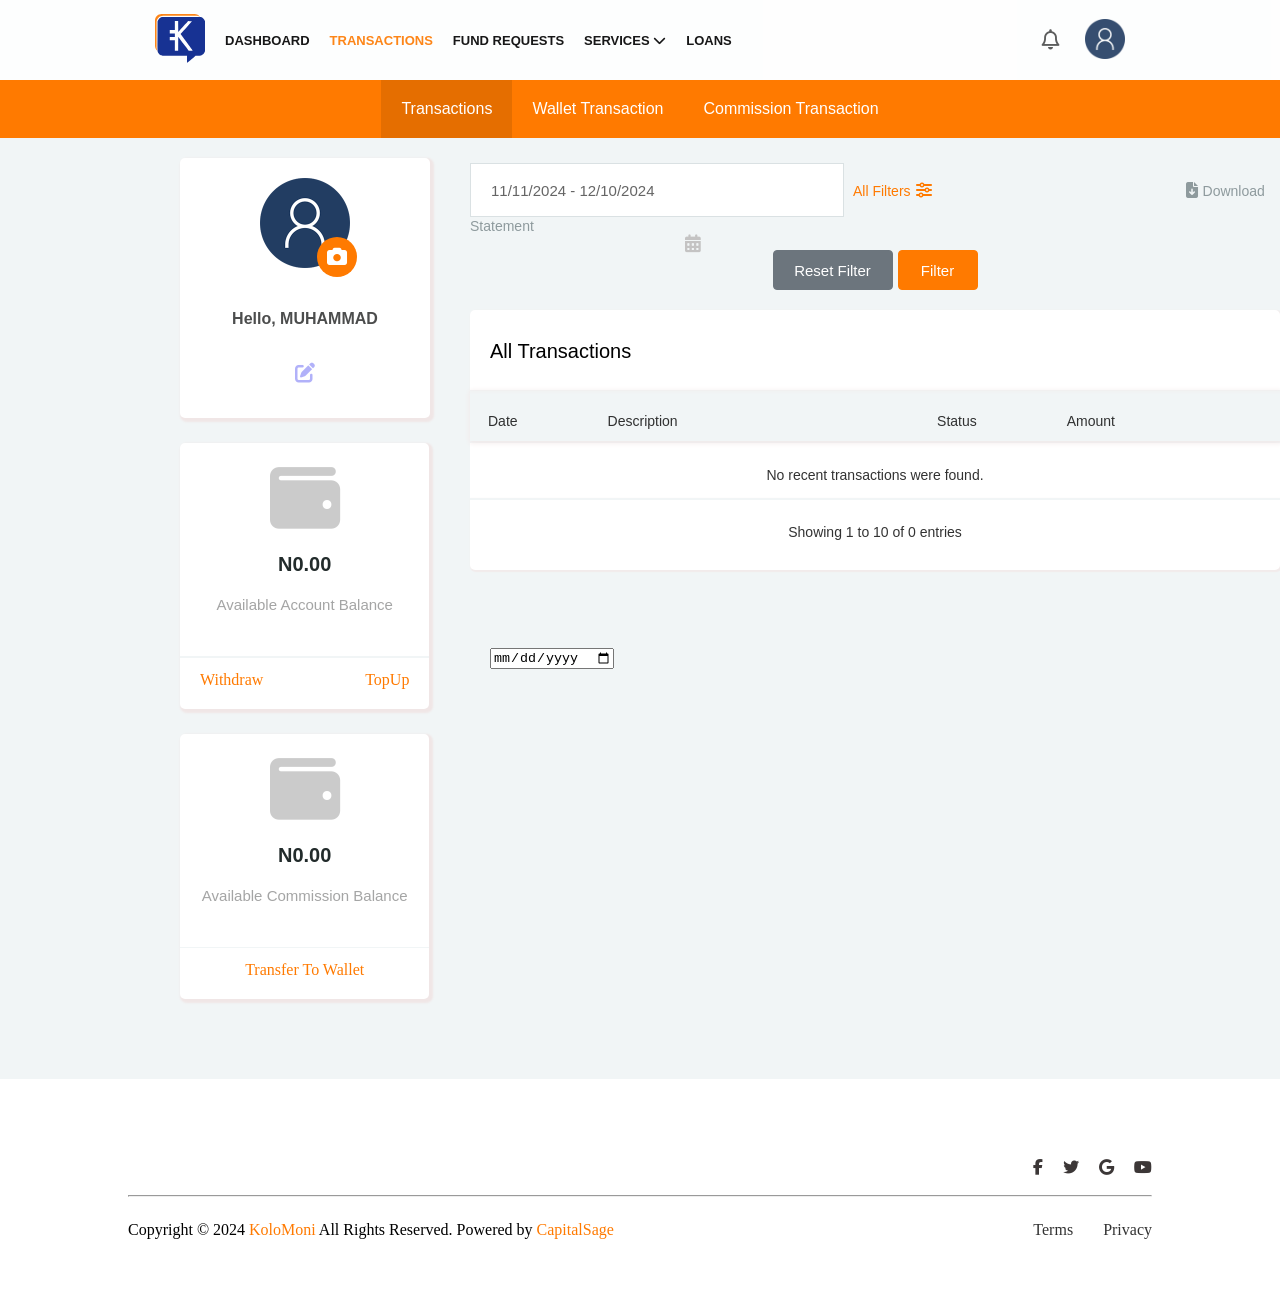
==== transact.html @ 6df87a0e "first commit" ====
<!DOCTYPE html>
<html lang="en">
<head>
    <meta charset="UTF-8">
    <meta name="viewport" content="width=, initial-scale=1.0">
    <title>Document</title>
    <link rel="stylesheet" href="css/transact.css">
    <link rel="stylesheet" href="css/header.css">
    <link rel="stylesheet" href="https://cdnjs.cloudflare.com/ajax/libs/font-awesome/6.6.0/css/all.min.css">
<style>
.hidden-date{
   position: absolute;
   transition: calc(-50%, -50%);
   top: 20px;
   display: none;
}
</style>
  </head>
<body>
    <div id="header">

    </div>
    
    <div class="transactions">
    <div class="tab active" onclick="showTab(event, 'transactions')">Transactions</div>
    <div class="tab" onclick="showTab(event, 'wallet')">Wallet Transaction</div>
    <div class="tab" onclick="showTab(event, 'commission')">Commission Transaction</div>
</div>

<!-- Tab Content -->
<div id="transactions" class="tab-content active">
  <div class="all main">
    <div style="margin-top: 5px;">
        <div class="boxone">
         <div class="img-container"  style="z-index: 1;"><img src="default-avatar.png"><span class="camera"><i class="fa-solid fa-camera"></i></span></div> 
          <p>Hello, MUHAMMAD</p>
          <a href="https://savings.kolomoni.ng/account/profile/index"><i class="fa-solid fa-pen-to-square"></i></a>
      </div>
      <div class="boxtwo">
        <div style="padding: 20px 20px;">
          <i class="fa-solid fa-wallet non-opa"></i>
        <p class="textone">N0.00</p>
        <p class="textwo">Available Account Balance</p>
        </div>
        <hr style="background-color: #f1f5f6;  height: 1.7px; border: none;">
        <div style="padding: 5px 20px 20px 20px;">
        <div class="link">
        <a href="https://savings.kolomoni.ng/account/services/transfers/wallet-to-bank" class="draw">Withdraw</a>
        <a href="https://savings.kolomoni.ng/account#" class="upp">TopUp</a>
      </div>
      </div>
      </div>
      <div class="boxthree">
        <div style="padding: 20px 20px;">
        <i class="fa-solid fa-wallet non-opa"></i>
        <p class="textthree">N0.00</p>
        <p class="textfour">Available Commission Balance</p>
      </div>
        <hr style="background-color: #f1f5f6;  height: 1.5px; border: none;">
        <div style="padding: 5px 20px 20px 20px;">
        <div class="linktwo">
        <a href="https://savings.kolomoni.ng/account/services/transfers/wallet-to-bank">Transfer To Wallet</a>
      </div>
    </div>
      </div>
    </div>
    <div>

    <div class="calender">
     <input type="text" class="focus-blue" placeholder="Select a date" value="11/11/2024 - 12/10/2024" id="date-input" onclick="showdate()">
     <span class="icon-inside" id="calender-icon" onclick="showdate()"><i class="fa-solid fa-calendar-days"></i></span>
     <input type="date" class="hidden-date" id="hidden-date" onchange="sum()" style="display: block; position: absolute; top: 72%; z-index: -1; margin-left: 20px;">
    <span><a href="https://savings.kolomoni.ng/account/transactions#allFilters">All Filters</a><i class="fas fa-sliders"></i></span> 
       <span class="file"><i class="fas fa-file-download"></i><a href="https://savings.kolomoni.ng/account/transactions#">Download Statement</a></span> 
    </div>
  
    <div class="filters">
      <button class="one">Reset Filter</button>
      <button class="two">Filter</button>
    </div>
    <div class="carrier">
    <div class="Recent">
      <p>All Transactions</p>
      </div>
      <div class="description">
      <div class="info">
        <div class="date">
        <p>Date</p>
        <p>Description</p>
      </div>
      <div class="date">
        <P>Status</P>
        <p>Amount</p>
      </div>
      </div>
      </div>
      <div style="display: flex; flex-direction: column;">
      <div class="no-recent">
        <p>No recent transactions were found.</p>
      </div>
      <div class="View">
        <p>Showing 1 to 10 of 0 entries</p>
      </div>
    </div>
      </div>
  </div>
  </div>
</div>

<div id="wallet" class="tab-content">
  <div class="all main">
    <div  style="margin-top: 5px;">
        <div class="boxone">
         <div class="img-container"  style="z-index: 1;"><img src="default-avatar.png"><span class="camera"><i class="fa-solid fa-camera"></i></span></div> 
          <p>Hello, MUHAMMAD</p>
          <a href="https://savings.kolomoni.ng/account/profile/index"><i class="fa-solid fa-pen-to-square"></i></a>
      </div>
      <div class="boxtwo">
        <div style="padding: 20px 20px;">
          <i class="fa-solid fa-wallet non-opa"></i>
        <p class="textone">N0.00</p>
        <p class="textwo">Available Account Balance</p>
        </div>
        <hr style="background-color: #f1f5f6;  height: 1px; border: none;">
        <div style="padding: 5px 20px 20px 20px;">
        <div class="link">
        <a href="https://savings.kolomoni.ng/account/services/transfers/wallet-to-bank" class="draw">Withdraw</a>
        <a href="https://savings.kolomoni.ng/account#" class="upp">TopUp</a>
      </div>
      </div>
      </div>
      <div class="boxthree">
        <div style="padding: 20px 20px;">
        <i class="fa-solid fa-wallet non-opa"></i>
        <p class="textthree">N0.00</p>
        <p class="textfour">Available Commission Balance</p>
      </div>
        <hr style="background-color: #f1f5f6;  height: 1px; border: none;">
        <div style="padding: 5px 20px 20px 20px;">
        <div class="linktwo">
        <a href="https://savings.kolomoni.ng/account/services/transfers/wallet-to-bank">Transfer To Wallet</a>
      </div>
    </div>
      </div>
    </div>
    <div>

      <div class="calender">
        <input type="text" class="focus-blue" placeholder="Select a date" value="11/11/2024 - 12/10/2024" id="date-input" onclick="showdate()">
        <span class="icon-inside" id="calender-icon" onclick="showdate()"><i class="fa-solid fa-calendar-days"></i></span>
        <input type="date" class="hidden-date" id="hidden-date" onchange="sum()" style="display: block; position: absolute; top: 72%; z-index: -1;  margin-left: 20px;">
       <span><a href="https://savings.kolomoni.ng/account/transactions#allFilters">All Filters</a><i class="fas fa-sliders"></i></span> 
          <span class="file"><i class="fas fa-file-download"></i><a href="https://savings.kolomoni.ng/account/transactions#">Download Statement</a></span> 
       </div>
       
    <div class="filters">
      <button class="one">Reset Filter</button>
      <button class="two">Filter</button>
    </div>
    <div class="Recent">
      <p>All Transactions</p>
      </div>
      <div class="description">
      <div class="info">
        <div class="date">
        <p>Date</p>
        <p>Description</p>
      </div>
      <div class="date">
        <P>Type</P>
        <p>Amount</p>
      </div>
      </div>
      </div>
      <div style="display: flex; flex-direction: column;">
      <div class="no-recent">
        <p>No recent transactions were found.</p>
      </div>
      <div class="View">
        <p>Showing 1 to 10 of 0 entries</p>
      </div>
      </div>
  </div>
  </div>
</div>

<div id="commission" class="tab-content">
  <div class="all main">
  
    <div  style="margin-top: 5px;">
        <div class="boxone">
         <div class="img-container"   style="z-index: 1;"><img src="default-avatar.png"><span class="camera"><i class="fa-solid fa-camera"></i></span></div> 
          <p>Hello, MUHAMMAD</p>
          <a href="https://savings.kolomoni.ng/account/profile/index"><i class="fa-solid fa-pen-to-square"></i></a>
      </div>
      <div class="boxtwo">
        <div style="padding: 20px 20px;">
          <i class="fa-solid fa-wallet non-opa"></i>
        <p class="textone">N0.00</p>
        <p class="textwo">Available Account Balance</p>
        </div>
        <hr style="background-color: #f1f5f6;  height: 1px; border: none;">
        <div style="padding: 5px 20px 20px 20px;">
        <div class="link">
        <a href="https://savings.kolomoni.ng/account/services/transfers/wallet-to-bank" class="draw">Withdraw</a>
        <a href="https://savings.kolomoni.ng/account#" class="upp">TopUp</a>
      </div>
      </div>
      </div>
      <div class="boxthree">
        <div style="padding: 20px 20px;">
        <i class="fa-solid fa-wallet non-opa"></i>
        <p class="textthree">N0.00</p>
        <p class="textfour">Available Commission Balance</p>
      </div>
        <hr style="background-color: #f1f5f6;  height: 1px; border: none;">
        <div style="padding: 5px 20px 20px 20px;">
        <div class="linktwo">
        <a href="https://savings.kolomoni.ng/account/services/transfers/wallet-to-bank">Transfer To Wallet</a>
      </div>
    </div>
      </div>
    </div>
    <div>

      <div class="calender">
        <input type="text" class="focus-blue" placeholder="Select a date" value="11/11/2024 - 12/10/2024" id="date-input" onclick="showdate()">
        <span class="icon-inside" id="calender-icon" onclick="showdate()"><i class="fa-solid fa-calendar-days"></i></span>
        <input type="date" class="hidden-date" id="hidden-date" onchange="sum()" style="display: block; position: absolute; top: 72%; z-index: -1;  margin-left: 20px;">
       <span><a href="https://savings.kolomoni.ng/account/transactions#allFilters">All Filters</a><i class="fas fa-sliders"></i></span> 
          <span class="file"><i class="fas fa-file-download"></i><a href="https://savings.kolomoni.ng/account/transactions#">Download Statement</a></span> 
       </div>

    <div class="filters">
      <button class="one">Reset Filter</button>
      <button class="two">Filter</button>
    </div>
    <div class="Recent">
      <p>All Transactions</p>
      </div>
      <div class="description">
      <div class="info">
        <div class="date">
        <p>Date</p>
        <p>Description</p>
      </div>
      <div class="date type">
        <P>Type</P>
        <p>Amount</p>
      </div>
      </div>
      </div>
      <div style="display: flex; flex-direction: column;">
      <div class="no-recent">
        <p>No recent transactions were found.</p>
      </div>
      <div class="View">
        <p>Showing 1 to 10 of 0 entries</p>
      </div>
      </div>
  </div>
  </div>
</div>

<!-- JavaScript to Handle Tabs -->
<script>
    function showTab(event, tabName) {
        // Hide all tab contents
        let contents = document.getElementsByClassName("tab-content");
        for (let i = 0; i < contents.length; i++)
        { contents[i].classList.remove("active");
        }
        // Remove 'active' class from all tabs
        let tabs = document.getElementsByClassName("tab");
        for (let i = 0; i < tabs.length; i++) 
        { tabs[i].classList.remove("active");
        }

        // Show the selected tab content and highlight the tab
        document.getElementById(tabName).classList.add("active");
        event.currentTarget.classList.add("active");
    }
</script>


<script>
  const dateInput = document.querySelectorAll(".focus-blue");
  const calenderIcon = document.getElementById("calender-icon");
  const hiddenDateInput = document.querySelectorAll(".hidden-date");
   
  dateInput.forEach((button,index) =>{
     button.addEventListener('click', function(){
      hiddenDateInput[index].showPicker();
     })
  })
   
hiddenDateInput.forEach((btn,indexs) =>{
    btn.addEventListener('change', function(){
      dateInput[indexs].value = hiddenDateInput[indexs].value;
    })
});



  // function showdate(){
  //   hiddenDateInput.showPicker();
  // }
  // function sum() {
  //   dateInput.value = hiddenDateInput.value;
  // }
  // function sum() {
  //   dateInput.value = hiddenDateInputtwo.value;
  // }
</script>

    <div id="footer" style="background-color: white;">
        
    </div>
</body>
</html>
<script src="dashboard.js">
</script>
---- css/transact.css ----
body {
    background-color: #f1f5f6; 
    margin: 0;
     }
.transactions {
    background-color: #FF7A00;
    display: flex;
    align-items: center;
    justify-content: center;
}
/* .transactions a{
    text-decoration: none;
    color: white;
    padding: 20px 20px;
    font-size: 17px;
    font-family: " 14px Rubik", sans-serif;
}     */

.tab {
   display: inline-block;
   padding: 20px 20px;
   cursor: pointer;
   font-size: 16px;
   font-family: " 14px Rubik", sans-serif;
   color: white;
}

.tab.active {
   background-color: rgb(229, 110, 0);
}

.tab-content {
   display: none;
   /* padding: 20px;
   border: 1px solid #ccc; */
}

.tab-content.active {
   display: block;
}


img {
   width: 90px;
}
 .camera {
   color: white;
   background-color:  #FF7A00;
   position: absolute;
   font-size: 20px;
   transform: translate(-50%, -50%);
   left: 65%;
   top: 75%;
   border-radius: 50%;
   object-fit: contain;
   width: 40px;
   height: 40px;
   display: flex;
   justify-content: center;
   align-items: center;
 }

.fa-pen-to-square {
   opacity: 0.3;
   font-size: 20px;
}
.img-container {
   position: relative;
}
.boxone p {
   color: #4C4D4D;
   font-weight: 600;
   font-family: " 14px Rubik", sans-serif;
}
 .boxone{
   width: 210px;
   height:220px;
   line-height: 40px;
   border-radius: 5px;
   background-color: white;
   box-shadow: 2px 2px 2px 2px rgb(240, 230, 230);
   padding: 20px 20px;
   margin-top: 15px;
   margin-left: 180px;
   justify-content: center;
   text-align: center;
 }
.non-opa {
   font-size: 70px;
   opacity: 0.2;
}
.boxtwo .textone {
   color: #222b2b;
   font-size: 20px;
   font-weight: bolder;
   font-family: " 14px Rubik", sans-serif;
}
.boxtwo .textwo {
   color: #4C4D4D;
   text-decoration: none;
   font-family: " 14px Rubik", sans-serif;
   opacity: 0.5;
   font-size: 15px;
}
/* hr {
   left: -20px;
   margin: -20px;
   padding: -20px;
} */
   
 .boxtwo .link {
   display: flex;
   justify-content: space-between;
}
.link a {
   text-decoration: none;
   color: #FF7A00;
}
.draw:hover {
   text-decoration: underline;
   color: #FF7A00;
}
.upp:hover {
   text-decoration: underline;
   color: #FF7A00; 
}
 .boxtwo{
   width: 58%;
   height: fit-content;
   border-radius: 5px;
   background-color: white;
   box-shadow: 2px 2px 2px 2px rgb(240, 230, 230);
   margin-top: 25px;
   margin-left: 180px;
   justify-content: center;
   text-align: center;
 }

 .boxthree{
   width: 58%;
   height: fit-content;
   border-radius: 5px;
   background-color: white;
   box-shadow: 2px 2px 2px 2px rgb(240, 230, 230);
   margin-top: 25px;
   margin-left: 180px;
   justify-content: center;
   text-align: center;
 }
 
 .boxthree .textthree {
   color: #222b2b;
   font-size: 20px;
   font-weight: bolder;
   font-family: " 14px Rubik", sans-serif;
}
.boxthree .textfour {
   color: #4C4D4D;
   text-decoration: none;
   font-family: " 14px Rubik", sans-serif;
   opacity: 0.5;
   font-size: 15px;
}

.boxthree a{
   color: #FF7A00;
   text-decoration: none;
}
.wall:hover {
   color: #FF7A00;
   text-decoration: underline;
}
.all {
   display: flex;
   gap: 40px;
}



input[type='text']{
   margin-top: 25px;
   width: 350px;
   height: 50px;
   color: #656565;
   font-size: 15px;
   padding-left: 20px;
   outline: none;
   font-weight: 400;
   /* z-index: -1; */
   border: 1px solid #dae1e3;
}

input:focus{
   border: 2px solid  lightblue;
}
.icon-inside {
   position: absolute;
   left: 53.5%;
   top: calc(27.2% - 11px);
   pointer-events: none;
   /* font-size: 18px; */
   font-size: 1.125rem;
   color: #c4c3c3;
   z-index: 3 !important;
}
.calender a{
   font-size: 14px;
   text-decoration: none;
margin-left: 5px;
color: #FF7A00;
font-family: " 14px Rubik", sans-serif;
}
.calender a:hover {
   text-decoration: underline;
}
.fa-sliders {
   color: #FF7A00;
   margin-left: 5px;
}
.file {
   margin-left: 250px;
   color: #8e9a9d;
}
.file a {
   color: #8e9a9d;
}
.file a:hover {
   color: #FF7A00;
}
.file:hover {
   color: #FF7A00;
}
.filters{
   margin-top: 15px;
   display: flex;
   justify-content: center;
   gap: 5px;
}
.filters .one {
   width: 120px;
   height: 40px;
   border-radius: 4px;
   color: white;
   border: 1px solid #6c757d;
   font-size: 15px;
   font-family: " 14px Rubik", sans-serif;
   background-color:  #6c757d;
}

.filters .two {
   width: 80px;
   height: 40px;
   border-radius: 4px;
   color: white;
   border: 1px solid #FF7A00;
   font-size: 15px;
   font-family: " 14px Rubik", sans-serif;
   background-color: #FF7A00;
}

.filters .one:hover {
   filter: brightness(85%);
   transition: 400ms ease-in-out;
}
.filters .two:hover {
   filter: brightness(85%);
   transition: 400ms ease-in-out;
}

.Recent {
   font-family: " 14px Rubik", sans-serif;
   background-color: white;
   font-size: 20px;
   box-shadow: 1px 1px 1px 1px rgb(242, 235, 235);
   height: 80px;
   border-bottom: 1px solid  #f1f5f6;
   border-top-right-radius: 5px;
   border-top-left-radius: 5px;
}
.Recent p {
   padding: 30px 20px;
}
.info {
   width: 80%;
   display: flex;
   justify-content: space-between;
 
}
.description{
   box-shadow: 1px 1px 5px 1px rgb(240, 230, 230);
   /* border: 1px solid #afb2b6; */
   background-color: #f1f5f6;
   font-family: " 4px Rubik", sans-serif;
   font-size: 14px;
   opacity: 0.8;
   height: 40px;
   border-bottom: 5px solid  #f1f5f6;
   border-top: 5px solid  #f1f5f6;
}
.date {
   margin-left: 15px;
   padding: 3px 3px;
   gap:  90px;
   display: flex;
   justify-content: space-around;
}
.no-recent {
   height: 55px;
   font-family: " 14px Rubik", sans-serif;
   background-color: white;
   /* box-shadow: 1px 1px 1px 1px rgb(242, 235, 235); */
   /* box-shadow: 1px 1px 10px 1px rgb(240, 230, 230); */
   border-top: 2px solid #f1f5f6;
  
}
.no-recent P {
   font-size: 14px;
   opacity: 0.8;
   padding: 10px;
   text-align: center;
}
.no-recent:hover{
   background-color: #f1f5f6;
}
.View {
   background-color: white;
   height: 70px;
   font-family: " 14px Rubik", sans-serif;
   box-shadow: 1px 1px 1px 1px rgb(242, 235, 235);
   border-top: 2px solid #f1f5f6;
   /* padding-top: 25px; */
   display: flex;
   text-align: center;
   justify-content: center;
   border-bottom-right-radius: 5px;
   border-bottom-left-radius: 5px;
}

.View p {
     font-size: 14px;
   opacity: 0.8;
   padding: 10px;
   text-align: center;
}


.carrier {
   border-radius: 5px;
}

@media (max-width: 768px) {
   body {
      background-color: #f1f5f6; 
      margin: 0;
       }
  .transactions {
      background-color: #FF7A00;
      display: flex;
      align-items: center;
      justify-content: center;
  }
  /* .transactions a{
      text-decoration: none;
      color: white;
      padding: 20px 20px;
      font-size: 17px;
      font-family: " 14px Rubik", sans-serif;
  }     */
  
  .tab {
     display: inline-block;
     padding: 20px 20px;
     cursor: pointer;
     font-size: 16px;
     font-family: " 14px Rubik", sans-serif;
     color: white;
  }
  
  .tab.active {
     background-color: rgb(229, 110, 0);
  }
  
  .tab-content {
     display: none;
     /* padding: 20px;
     border: 1px solid #ccc; */
  }
  
  .tab-content.active {
     display: block;
  }
  
  
  img {
     width: 90px;
  }
   .camera {
     color: white;
     background-color:  #FF7A00;
     position: absolute;
     font-size: 20px;
     transform: translate(-50%, -50%);
     left: 59%;
     top: 32%;
     border-radius: 50%;
     object-fit: contain;
     width: 40px;
     height: 40px;
     display: flex;
     justify-content: center;
     align-items: center;
   }
  
  .fa-pen-to-square {
     opacity: 0.3;
     font-size: 20px;
  }
  .img-container {
     position: static;
  }
  .boxone p {
     color: #4C4D4D;
     font-weight: 600;
     font-family: " 14px Rubik", sans-serif;
  }
  .boxone{
   width: 340px;
   height:220px;
   border-radius: 5px;
   background-color: white;
   box-shadow: 2px 2px 2px 2px rgb(240, 230, 230);
   padding: 20px 20px;
   margin-top: 40px;
   margin-left: 15px;
   justify-content: center;
   text-align: center;
   line-height: 40px;
   z-index: 999;
 }
  .non-opa {
     font-size: 70px;
     opacity: 0.2;
  }
  .boxtwo .textone {
     color: #222b2b;
     font-size: 20px;
     font-weight: bolder;
     font-family: " 14px Rubik", sans-serif;
  }
  .boxtwo .textwo {
     color: #4C4D4D;
     text-decoration: none;
     font-family: " 14px Rubik", sans-serif;
     opacity: 0.5;
     font-size: 15px;
  }
  /* hr {
     left: -20px;
     margin: -20px;
     padding: -20px;
  } */
     
   .boxtwo .link {
     display: flex;
     justify-content: space-between;
  }
  .link a {
     text-decoration: none;
     color: #FF7A00;
  }
  .draw:hover {
     text-decoration: underline;
     color: #FF7A00;
  }
  .upp:hover {
     text-decoration: underline;
     color: #FF7A00; 
  }
  .boxtwo{
   width: 93%;
   height: fit-content;
   border-radius: 5px;
   background-color: white;
   box-shadow: 2px 2px 2px 2px rgb(240, 230, 230);
   margin-top: 40px;
   margin-left: 15px;
   justify-content: center;
   text-align: center;
 }
  
 .boxthree{
   width: 93%;
   height: fit-content;
   border-radius: 5px;
   background-color: white;
   box-shadow: 2px 2px 2px 2px rgb(240, 230, 230);
   margin-top: 40px;
   margin-left: 15px;
   justify-content: center;
   text-align: center;
 }
   
   .boxthree .textthree {
     color: #222b2b;
     font-size: 20px;
     font-weight: bolder;
     font-family: " 14px Rubik", sans-serif;
  }
  .boxthree .textfour {
     color: #4C4D4D;
     text-decoration: none;
     font-family: " 14px Rubik", sans-serif;
     opacity: 0.5;
     font-size: 15px;
  }
  
  .boxthree a{
     color: #FF7A00;
     text-decoration: none;
  }
  .wall:hover {
     color: #FF7A00;
     text-decoration: underline;
  }
   .main{
     display: flex;
     flex-direction: column !important;
     gap: 0px;
  }
  
  
  
  input[type='text']{
     margin-top: 25px;
     width: 350px;
     height: 50px;
     color: #656565;
     font-size: 15px;
     padding-left: 20px;
     outline: none;
     font-weight: 400;
     /* z-index: -1; */
     border: 1px solid #dae1e3;
     margin-left: 15px;
  }
  
  input:focus{
     border: 2px solid  lightblue;
  }
  .icon-inside {
     position: absolute;
     left: 83.5%;
     top: calc(123.5% - 11px);
     pointer-events: none;
     /* font-size: 18px; */
     font-size: 1.125rem;
     color: #c4c3c3;
     z-index: 3 !important;
  }
  .calender a{
     font-size: 14px;
     text-decoration: none;
  margin-left: 25px;
  color: #FF7A00;
  font-family: " 14px Rubik", sans-serif;
  }
  .calender a:hover {
     text-decoration: underline;
  }
  .fa-sliders {
     color: #FF7A00;
     margin-left: 5px;
      margin-top: 15px;
  }
  .file {
     margin-left: 100px;
     color: #8e9a9d;
  }

  .file a {
     color: #8e9a9d;
  }
  .file a:hover {
     color: #FF7A00;
  }
  .file:hover {
     color: #FF7A00;
  }
  .filters{
     margin-top: 15px;
     display: flex;
     justify-content: center;
     gap: 5px;
  }
  .filters .one {
     width: 120px;
     height: 40px;
     border-radius: 4px;
     color: white;
     border: 1px solid #6c757d;
     font-size: 15px;
     font-family: " 14px Rubik", sans-serif;
     background-color:  #6c757d;
  }
  
  .filters .two {
     width: 80px;
     height: 40px;
     border-radius: 4px;
     color: white;
     border: 1px solid #FF7A00;
     font-size: 15px;
     font-family: " 14px Rubik", sans-serif;
     background-color: #FF7A00;
  }
  
  .filters .one:hover {
     filter: brightness(85%);
     transition: 400ms ease-in-out;
  }
  .filters .two:hover {
     filter: brightness(85%);
     transition: 400ms ease-in-out;
  }
  
  .Recent {
     font-family: " 14px Rubik", sans-serif;
     background-color: white;
     font-size: 20px;
     box-shadow: 1px 1px 1px 1px rgb(242, 235, 235);
     height: 80px;
     border-bottom: 1px solid  #f1f5f6;
     border-top-right-radius: 5px;
     border-top-left-radius: 5px;
     width: 380px;
     margin-left: 15px;
  }
  .Recent p {
     padding: 30px 20px;
  }
  .info {
     width: 50%;
     display: flex;
     justify-content: space-between;
   
  }
  .description{
     box-shadow: 1px 1px 5px 1px rgb(240, 230, 230);
     /* border: 1px solid #afb2b6; */
     background-color: #f1f5f6;
     font-family: " 4px Rubik", sans-serif;
     font-size: 14px;
     opacity: 0.8;
     height: 40px;
     border-bottom: 5px solid  #f1f5f6;
     border-top: 5px solid  #f1f5f6;
     width: 380px;
     margin-left: 15px;
  }
  .date {
     margin-left: 20px;
     padding: 3px 3px;
     gap:  30px;
     display: flex;
     justify-content: space-around;
  }
  .no-recent {
     height: 55px;
     font-family: " 14px Rubik", sans-serif;
     background-color: white;
     /* box-shadow: 1px 1px 1px 1px rgb(242, 235, 235); */
     /* box-shadow: 1px 1px 10px 1px rgb(240, 230, 230); */
     border-top: 2px solid #f1f5f6;
     width: 380px;
     margin-left: 15px;
  }
  .no-recent P {
     font-size: 14px;
     opacity: 0.8;
     padding: 10px;
     text-align: center;
  }
  .no-recent:hover{
     background-color: #f1f5f6;
  }
  .View {
   width: 380px;
      margin-left: 15px;
     background-color: white;
     height: 70px;
     font-family: " 14px Rubik", sans-serif;
     box-shadow: 1px 1px 1px 1px rgb(242, 235, 235);
     border-top: 2px solid #f1f5f6;
     /* padding-top: 25px; */
     display: flex;
     text-align: center;
     justify-content: center;
     border-bottom-right-radius: 5px;
     border-bottom-left-radius: 5px;
  }
  .View p {
       font-size: 14px;
     opacity: 0.8;
     padding: 10px;
     text-align: center;
  }
  .carrier {
     border-radius: 5px;
  }
  
}
---- css/header.css ----
header {
    top: 0;
    background-color: white;
    width: 100%;

    margin: 0;
    display: flex;
    align-items: center;
    justify-content: space-around;
    padding: 20px 0;
    font-family: " 14px Rubik", sans-serif;
    font-size: 13px;
    color: #4C4D4D;
    font-weight: 600;
    opacity: 0.9;
    height: 40px;
    z-index: 999999;
  }

  .nav-link {
text-decoration: underline;
  }

.nav-link.active {
color: #FF7A00;
}


header .all a:hover{
  color: #FF7A00;
}

  footer {
 background-color: white;
width: 80%;
margin: auto;
/* display: flex;
flex-direction: column;
justify-content: center; */
padding: 10px 0;
margin-top: 80px;
height: 130px;
padding-top: 80px;
  }
  footer .icons {
    display: flex;
  align-items: flex-end;
  justify-content: flex-end;
  gap:20px;
  padding: 0 0 10px 0;
  }
  footer .icons a {
    color: rgb(60, 55, 55);
  }
  footer .icons .fa-facebook-f:hover{
  color: blue;
  }
  footer .icons .fa-twitter:hover{
    color: blue;
    }
  footer .icons  .fa-google:hover 
  {
    color:  #FF7A00;
    }
    footer .icons  .fa-youtube:hover 
  {
    color:  #FF7A00;
    }
    
  .lineone {
    margin: 0;
    color: black;
  }
  .line {
    color: #f1f5f6;
  }
  footer a{
    text-decoration: none;
  }
  footer .down {
    display: flex;
    text-align: center;
    align-items: center;
    justify-content: space-between;
  }
   .down .Terms {
    display: flex;
    align-items: center;
    gap: 30px;
  }
  .Terms a:hover{
    color:#FF7A00;
  }
   .Terms a {
    color: black;
    opacity: 0.8;
  }
  
  .kol {
    color: #FF7A00;
  
  }
   
.img {
  width: 50px;
  /* margin-right: 190px; */
}

.imge {
  width: 40px;
}
header .all{
  display: flex;
  align-items: center;
  gap: 20px;
}
header .all a{
  text-decoration: none ;
  color: black;
}
header .user{
  display: flex;
  align-items:center;
  gap: 25px;
}
/* ul {
  display: none;
} */
.content{
  position: relative;
}
header .content .dropdown{
  position: absolute;
  text-decoration: none;
  display: none;
  flex-direction: column;
  z-index: 99;
  width: 200px;
  padding: 10px;
  line-height: 20px;
  background-color: #fff;
  box-shadow: 2px 2px 2px 2px rgb(202, 196, 196);
}

header .content .dropdown .drop{
  padding: 0  5px;
  line-height: 20px;
}

header .content:hover .dropdown{
 display: flex;
 z-index: 999;
}

/* header .drop  li{
  color: green;
} */

ul {
  color: #777;
}

header li {
  list-style: none;
  margin-bottom: 15px;
  /* opacity: 1; */
}

.drop {
  color: #777;
}

header li:hover {
  transform: translateX(10px);
  transition: 300ms ease-in-out;
}
.fa-bell {
  font-size: 20px;
  color: #4c4d4d;
}
 .fa-bell:hover {
  color: #FF7A00;
}
 .dropdown-bell {
  display: none;
  position:absolute ;
  z-index: 99;
 }

.drop-bell:hover .dropdown-bell {
  left: 75%;
  display: block;
  width: 150px;
  background-color: white;
  padding: 20px 20px;
  box-shadow: 2px 2px 2px 2px rgb(218, 215, 215);
  z-index: 99;
}

.dropdown-bell p {
  font-size: larger;
}

.dropdown-bell a {
  color: #FF7A00;
  text-decoration: none;
  font-size: 15px;
  margin-top: 10px;
  z-index: 99;
}

.line-container{
  display: flex;
  flex-direction: column;
  gap: 10px;
  width: 150px;
  margin: 20px 0;
}

.my-profile-dropdown{
  display: flex;
  flex-direction: column;
  display: none;
  background-color: white;
  width: 13%;
  box-shadow: 2px 2px 2px 2px rgb(218, 215, 215);
  padding: 5PX 7PX;
  right:5rem;
  z-index: 9999;
}
.my-profile:hover .my-profile-dropdown{
  color:black ;
  display: block;
  position: absolute;
  z-index: 9999;
}

li:hover  a {
  color: #fc810d;
}

.my-profile-dropdown a{
text-decoration: none;
color: #353434;
display: flex;
gap: 7px;
}
.my-profile-dropdown .profiles {
  display: flex;
  flex-direction: column;
  gap: 10px;
  margin-top: 40px;
  /* opacity: 0.7; */
}
 
.menu_bar {
  display: none;
}
#nav_item {
  display: flex;
  flex-direction: row;
  justify-content: center;
  gap: 20px;
} 





@media (max-width: 768px) {
 
  header {
    top: 0;
    background-color: white;
    width: 100%;
    margin: 0;
    display: flex;
    align-items: center;
    justify-content: space-around;
    padding: 20px 0;
    font-family: " 14px Rubik", sans-serif;
    font-size: 13px;
    color: #4C4D4D;
    font-weight: 600;
    opacity: 0.9;
    height: 40px;
    z-index: 999999;
  }

  .nav-link {
text-decoration: underline;
  }

.nav-link.active {
color: #FF7A00;
}

#nav_item {
  display: none;
} 
.nav-item {
  width: 80%;
 position: fixed;
top: 85px;
font-size: larger;
z-index: 10;
font-weight: 600;
background-color: white;
display: flex;
flex-direction: column !important;
padding: 20px 20px;
box-shadow: 5px 5px 10px 5px rgb(207, 188, 192);
}
.hide_menu {
display: none;
}

header .all a:hover{
  color: #FF7A00;
}

  footer {
 background-color: white;
width: 80%;
margin: auto;
/* display: flex;
flex-direction: column;
justify-content: center; */
padding: 10px 0;
margin-top: 40px;
height: 230px;
padding-top: 80px;
box-sizing: border-box;
  }
  footer .icons {
    display: flex;
  align-items: center;
  justify-content: center;
  gap:20px;
  padding: 0 0 10px 0;
  }
  footer .icons a {
    color: rgb(60, 55, 55);
  }
  footer .icons .fa-facebook-f:hover{
  color: blue;
  }
  footer .icons .fa-twitter:hover{
    color: blue;
    }
  footer .icons  .fa-google:hover 
  {
    color:  #FF7A00;
    }
    footer .icons  .fa-youtube:hover 
  {
    color:  #FF7A00;
    }
    
  .lineone {
    margin: 0;
    color: black;
  }
  .line {
    color: #f1f5f6;
  }
  footer a{
    text-decoration: none;
  }
  footer .down {
    display: flex;
    flex-direction: column;
    text-align: center;
    align-items: center;
    justify-content: space-between;
  }
   .down .Terms {
    display: flex;
    align-items: center;
    gap: 30px;
  }
  .break {
    overflow-wrap: break-word;
    white-space: normal;
    /* word-break: break-all; */
  }
  .Terms a:hover{
    color:#FF7A00;
  }
   .Terms a {
    color: black;
    opacity: 0.8;
  }
  
  .kol {
    color: #FF7A00;
  
  }
   
.img {
  width: 40px;
}

.imge {
  width: 40px;
}
header .all{
  display: flex;
  align-items: center;
  gap: 20px;
}
header .all a{
  text-decoration: none ;
  color: black;
}
header .user{
  display: flex;
  align-items:center;
  gap: 25px;
  margin-right: 20px;
}
/* ul {
  display: none;
} */
/* .content{
  position: relative;
} */
header .content .dropdown{
  position: absolute;
  text-decoration: none;
  display: none;
  flex-direction: column;
  z-index: 99;
  width: 200px;
  padding: 10px;
  line-height: 20px;
  background-color: #fff;
  box-shadow: 2px 2px 2px 2px rgb(202, 196, 196);
}

header .content .dropdown .drop{
  padding: 0  5px;
  line-height: 20px;
}

header .content:hover .dropdown{
 display: flex;
 z-index: 999;
}

/* header .drop  li{
  color: green;
} */

header li {
  list-style: none;
  margin-bottom: 15px;
  /* opacity: 1; */
}

.drop {
  color: #777;
}

header li:hover {
  transform: translateX(10px);
  transition: 300ms ease-in-out;
}
.fa-bell {
  font-size: 20px;
  color: #4c4d4d;
}
 .fa-bell:hover {
  color: #FF7A00;
}
 .dropdown-bell {
  display: none;
  position:absolute ;
  z-index: 99;
 }
.drop-bell:hover .dropdown-bell {
  left: 55%;
  display: block;
  width: 150px;
  background-color: white;
  padding: 10px 10px;
  box-shadow: 2px 2px 2px 2px rgb(218, 215, 215);
  z-index: 9999;
}

.dropdown-bell p {
  font-size: larger;
}

.dropdown-bell a {
  color: #FF7A00;
  text-decoration: none;
  font-size: 15px;
  margin-top: 10px;
  z-index: 99;
}

.line-container{
  display: flex;
  flex-direction: column;
  gap: 10px;
  width: 150px;
  margin: 20px 0;
}

.my-profile-dropdown{
  display: flex;
  flex-direction: column;
  display: none;
  background-color: white;
  width: 40%;
  box-shadow: 2px 2px 2px 2px rgb(218, 215, 215);
  padding: 5PX 7PX;
  left: 55%;
  z-index: 9999;
}
.my-profile:hover .my-profile-dropdown{
  color:black ;
  display: block;
  position: absolute;
  z-index: 9999;
}

li:hover  a {
  color: #fc810d;
}

.my-profile-dropdown a{
text-decoration: none;
color: #353434;
display: flex;
gap: 7px;
}
.my-profile-dropdown .profiles {
  display: flex;
  flex-direction: column;
  gap: 10px;
  margin-top: 40px;
  /* opacity: 0.7; */
}
 
.menu_bar {
  display: block;
  font-size: 25px;
  margin-right: 155px;
}
}
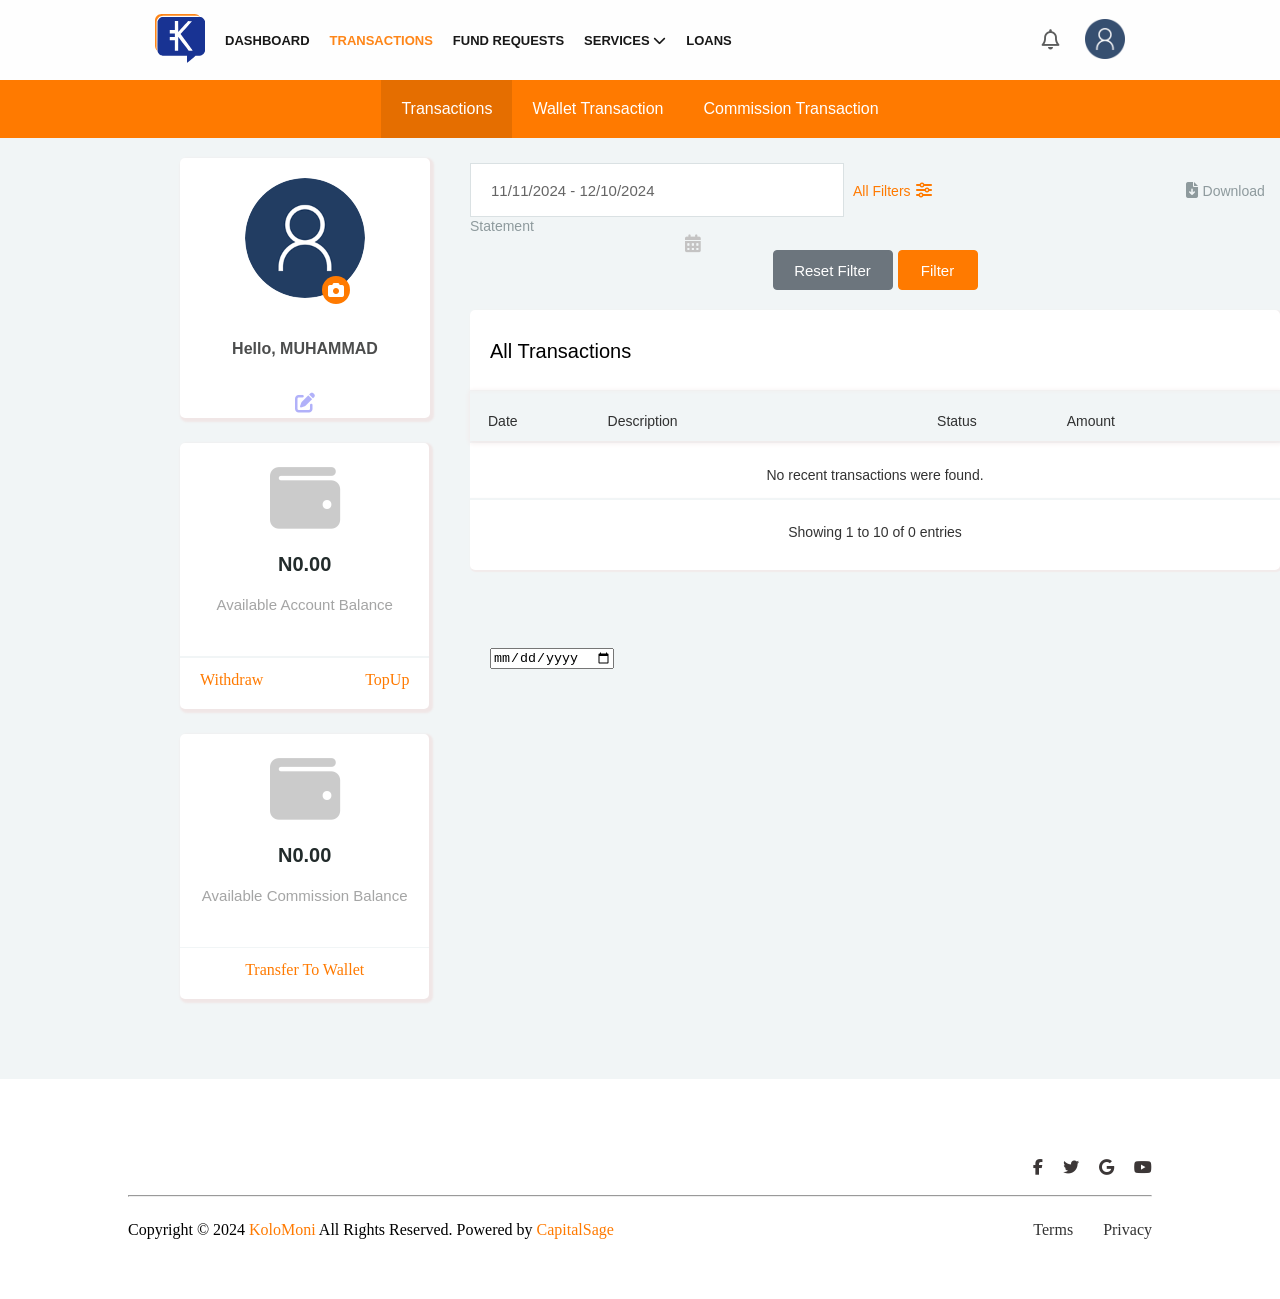
==== commit aab87276: "updated" ====
--- a/transact.html
+++ b/transact.html
@@ -32,7 +32,11 @@
   <div class="all main">
     <div style="margin-top: 5px;">
         <div class="boxone">
-         <div class="img-container"  style="z-index: 1;"><img src="default-avatar.png"><span class="camera"><i class="fa-solid fa-camera"></i></span></div> 
+               <div class="img-container" style="position: relative; display: inline-block;">
+  <img id="profileImage" src="default-avatar.png" alt="Avatar" style="width: 120px; height: 120px; border-radius: 50%; object-fit: cover;">
+  <i class="fa-solid fa-camera" id="cameraIcon"></i>
+  <input type="file" id="imageUpload" accept="image/*" style="display: none;">
+</div> 
           <p>Hello, MUHAMMAD</p>
           <a href="https://savings.kolomoni.ng/account/profile/index"><i class="fa-solid fa-pen-to-square"></i></a>
       </div>
@@ -320,3 +324,23 @@
 </html>
 <script src="dashboard.js">
 </script>
+<script>
+  const cameraIcon = document.getElementById("cameraIcon");
+  const imageUpload = document.getElementById("imageUpload");
+  const profileImage = document.getElementById("profileImage");
+
+  cameraIcon.addEventListener("click", () => {
+    imageUpload.click(); // open file picker
+  });
+
+  imageUpload.addEventListener("change", (event) => {
+    const file = event.target.files[0];
+    if (file) {
+      const reader = new FileReader();
+      reader.onload = (e) => {
+        profileImage.src = e.target.result; // preview uploaded image
+      };
+      reader.readAsDataURL(file);
+    }
+  });
+</script>
--- a/css/transact.css
+++ b/css/transact.css
@@ -37,6 +37,27 @@
 
 .tab-content.active {
    display: block;
+}
+
+.img-container {
+  position: relative;
+  display: inline-block;
+}
+
+.img-container i {
+  position: absolute;
+  bottom: 9px;
+  right: 15px;
+  background-color: #FF7A00;
+  color: white;
+  padding: 6px;
+  border-radius: 50%;
+  cursor: pointer;
+  transition: background-color 0.3s;
+}
+
+.img-container i:hover {
+  background-color: #ee7403;
 }
 
 
@@ -358,6 +379,8 @@
       display: flex;
       align-items: center;
       justify-content: center;
+      margin-top: 10px;
+      width: 100%;
   }
   /* .transactions a{
       text-decoration: none;
@@ -369,7 +392,8 @@
   
   .tab {
      display: inline-block;
-     padding: 20px 20px;
+     padding: 15px 15px;
+     width: 100%;
      cursor: pointer;
      font-size: 16px;
      font-family: " 14px Rubik", sans-serif;
@@ -400,8 +424,8 @@
      position: absolute;
      font-size: 20px;
      transform: translate(-50%, -50%);
-     left: 59%;
-     top: 32%;
+     left: 58%;
+     top: 45%;
      border-radius: 50%;
      object-fit: contain;
      width: 40px;
@@ -424,13 +448,13 @@
      font-family: " 14px Rubik", sans-serif;
   }
   .boxone{
-   width: 340px;
+   width: 250px;
    height:220px;
    border-radius: 5px;
    background-color: white;
    box-shadow: 2px 2px 2px 2px rgb(240, 230, 230);
    padding: 20px 20px;
-   margin-top: 40px;
+   margin-top: 30px;
    margin-left: 15px;
    justify-content: center;
    text-align: center;
@@ -477,19 +501,19 @@
      color: #FF7A00; 
   }
   .boxtwo{
-   width: 93%;
+   width: 87%;
    height: fit-content;
    border-radius: 5px;
    background-color: white;
    box-shadow: 2px 2px 2px 2px rgb(240, 230, 230);
-   margin-top: 40px;
+   margin-top: 30px;
    margin-left: 15px;
    justify-content: center;
    text-align: center;
  }
   
  .boxthree{
-   width: 93%;
+   width: 87%;
    height: fit-content;
    border-radius: 5px;
    background-color: white;
@@ -532,7 +556,7 @@
   
   input[type='text']{
      margin-top: 25px;
-     width: 350px;
+     width: 260px;
      height: 50px;
      color: #656565;
      font-size: 15px;
@@ -550,7 +574,7 @@
   .icon-inside {
      position: absolute;
      left: 83.5%;
-     top: calc(123.5% - 11px);
+     top: calc(161.5% - 11px);
      pointer-events: none;
      /* font-size: 18px; */
      font-size: 1.125rem;
@@ -560,7 +584,7 @@
   .calender a{
      font-size: 14px;
      text-decoration: none;
-  margin-left: 25px;
+  margin-left: 13px;
   color: #FF7A00;
   font-family: " 14px Rubik", sans-serif;
   }
@@ -632,7 +656,7 @@
      border-bottom: 1px solid  #f1f5f6;
      border-top-right-radius: 5px;
      border-top-left-radius: 5px;
-     width: 380px;
+     width: 300px;
      margin-left: 15px;
   }
   .Recent p {
@@ -654,7 +678,7 @@
      height: 40px;
      border-bottom: 5px solid  #f1f5f6;
      border-top: 5px solid  #f1f5f6;
-     width: 380px;
+     width: 300px;
      margin-left: 15px;
   }
   .date {
@@ -671,7 +695,7 @@
      /* box-shadow: 1px 1px 1px 1px rgb(242, 235, 235); */
      /* box-shadow: 1px 1px 10px 1px rgb(240, 230, 230); */
      border-top: 2px solid #f1f5f6;
-     width: 380px;
+     width: 300px;
      margin-left: 15px;
   }
   .no-recent P {
@@ -684,7 +708,7 @@
      background-color: #f1f5f6;
   }
   .View {
-   width: 380px;
+     width: 300px;
       margin-left: 15px;
      background-color: white;
      height: 70px;
--- a/css/header.css
+++ b/css/header.css
@@ -1,8 +1,12 @@
+ body {
+    margin-top: 80px;
+}
+
  header {
     top: 0;
     background-color: white;
     width: 100%;
-
+    position: fixed;
     margin: 0;
     display: flex;
     align-items: center;
@@ -268,285 +272,147 @@
 
 
 @media (max-width: 768px) {
- 
+  body {
+    margin-top: 100px;
+  }
+
   header {
     top: 0;
     background-color: white;
     width: 100%;
-    margin: 0;
-    display: flex;
-    align-items: center;
-    justify-content: space-around;
-    padding: 20px 0;
-    font-family: " 14px Rubik", sans-serif;
+    display: flex;
+    align-items: center;
+    justify-content: space-between;
+    padding: 15px;
+    font-family: "Rubik", sans-serif;
     font-size: 13px;
     color: #4C4D4D;
     font-weight: 600;
-    opacity: 0.9;
-    height: 40px;
+    height: auto;
     z-index: 999999;
   }
 
+  .menu_bar {
+    display: block;
+    font-size: 24px;
+    margin-right: 10px;
+    cursor: pointer;
+  }
+
+  #nav_item {
+    display: none;
+  }
+
+  .nav-item {
+    position: fixed;
+    top: 70px;
+    left: 0;
+    width: 100%;
+    background-color: white;
+    flex-direction: column !important;
+    align-items: flex-start;
+    gap: 20px;
+    padding: 25px 30px;
+    box-shadow: 0 5px 15px rgba(0,0,0,0.1);
+    z-index: 1000;
+  }
+
+  .hide_menu {
+    display: none;
+    font-size: 20px;
+    margin-left: auto;
+    margin-right: 20px;
+    cursor: pointer;
+  }
+
   .nav-link {
-text-decoration: underline;
-  }
-
-.nav-link.active {
-color: #FF7A00;
-}
-
-#nav_item {
-  display: none;
-} 
-.nav-item {
-  width: 80%;
- position: fixed;
-top: 85px;
-font-size: larger;
-z-index: 10;
-font-weight: 600;
-background-color: white;
-display: flex;
-flex-direction: column !important;
-padding: 20px 20px;
-box-shadow: 5px 5px 10px 5px rgb(207, 188, 192);
-}
-.hide_menu {
-display: none;
-}
-
-header .all a:hover{
-  color: #FF7A00;
-}
+    text-decoration: underline;
+    width: 100%;
+  }
+
+  .nav-link.active {
+    color: #FF7A00;
+  }
+
+  header .all {
+    display: flex;
+    align-items: center;
+    justify-content: space-between;
+    gap: 10px;
+    width: 100%;
+  }
+
+  header .all a {
+    text-decoration: none;
+    color: black;
+  }
+
+  .img {
+    width: 40px;
+  }
+
+  .user {
+    display: flex;
+    align-items: center;
+    gap: 20px;
+  }
+
+  .imge {
+    width: 35px;
+    height: 35px;
+    border-radius: 50%;
+    object-fit: cover;
+    margin-right: 17px;
+  }
+
+  .my-profile-dropdown {
+    width: 80%;
+    right: 10%;
+    left: auto;
+  }
+
+  .drop-bell:hover .dropdown-bell {
+    left: auto;
+    right: 10px;
+  }
 
   footer {
- background-color: white;
-width: 80%;
-margin: auto;
-/* display: flex;
-flex-direction: column;
-justify-content: center; */
-padding: 10px 0;
-margin-top: 40px;
-height: 230px;
-padding-top: 80px;
-box-sizing: border-box;
-  }
+    width: 90%;
+    height: auto;
+    margin: 60px auto 0;
+    padding: 40px 10px;
+    box-sizing: border-box;
+  }
+
   footer .icons {
-    display: flex;
-  align-items: center;
-  justify-content: center;
-  gap:20px;
-  padding: 0 0 10px 0;
-  }
-  footer .icons a {
-    color: rgb(60, 55, 55);
-  }
-  footer .icons .fa-facebook-f:hover{
-  color: blue;
-  }
-  footer .icons .fa-twitter:hover{
-    color: blue;
-    }
-  footer .icons  .fa-google:hover 
-  {
-    color:  #FF7A00;
-    }
-    footer .icons  .fa-youtube:hover 
-  {
-    color:  #FF7A00;
-    }
-    
-  .lineone {
-    margin: 0;
-    color: black;
-  }
-  .line {
-    color: #f1f5f6;
-  }
-  footer a{
-    text-decoration: none;
-  }
+    justify-content: center;
+    gap: 15px;
+    margin-bottom: 20px;
+  }
+
   footer .down {
-    display: flex;
     flex-direction: column;
     text-align: center;
-    align-items: center;
-    justify-content: space-between;
-  }
-   .down .Terms {
-    display: flex;
-    align-items: center;
-    gap: 30px;
-  }
-  .break {
-    overflow-wrap: break-word;
-    white-space: normal;
-    /* word-break: break-all; */
-  }
-  .Terms a:hover{
-    color:#FF7A00;
-  }
-   .Terms a {
+    gap: 15px;
+  }
+
+  .down .Terms {
+    justify-content: center;
+    flex-wrap: wrap;
+    gap: 15px;
+  }
+
+  .Terms a {
     color: black;
     opacity: 0.8;
   }
-  
+
+  .Terms a:hover {
+    color: #FF7A00;
+  }
+
   .kol {
     color: #FF7A00;
-  
-  }
-   
-.img {
-  width: 40px;
-}
-
-.imge {
-  width: 40px;
-}
-header .all{
-  display: flex;
-  align-items: center;
-  gap: 20px;
-}
-header .all a{
-  text-decoration: none ;
-  color: black;
-}
-header .user{
-  display: flex;
-  align-items:center;
-  gap: 25px;
-  margin-right: 20px;
-}
-/* ul {
-  display: none;
-} */
-/* .content{
-  position: relative;
-} */
-header .content .dropdown{
-  position: absolute;
-  text-decoration: none;
-  display: none;
-  flex-direction: column;
-  z-index: 99;
-  width: 200px;
-  padding: 10px;
-  line-height: 20px;
-  background-color: #fff;
-  box-shadow: 2px 2px 2px 2px rgb(202, 196, 196);
-}
-
-header .content .dropdown .drop{
-  padding: 0  5px;
-  line-height: 20px;
-}
-
-header .content:hover .dropdown{
- display: flex;
- z-index: 999;
-}
-
-/* header .drop  li{
-  color: green;
-} */
-
-header li {
-  list-style: none;
-  margin-bottom: 15px;
-  /* opacity: 1; */
-}
-
-.drop {
-  color: #777;
-}
-
-header li:hover {
-  transform: translateX(10px);
-  transition: 300ms ease-in-out;
-}
-.fa-bell {
-  font-size: 20px;
-  color: #4c4d4d;
-}
- .fa-bell:hover {
-  color: #FF7A00;
-}
- .dropdown-bell {
-  display: none;
-  position:absolute ;
-  z-index: 99;
- }
-.drop-bell:hover .dropdown-bell {
-  left: 55%;
-  display: block;
-  width: 150px;
-  background-color: white;
-  padding: 10px 10px;
-  box-shadow: 2px 2px 2px 2px rgb(218, 215, 215);
-  z-index: 9999;
-}
-
-.dropdown-bell p {
-  font-size: larger;
-}
-
-.dropdown-bell a {
-  color: #FF7A00;
-  text-decoration: none;
-  font-size: 15px;
-  margin-top: 10px;
-  z-index: 99;
-}
-
-.line-container{
-  display: flex;
-  flex-direction: column;
-  gap: 10px;
-  width: 150px;
-  margin: 20px 0;
-}
-
-.my-profile-dropdown{
-  display: flex;
-  flex-direction: column;
-  display: none;
-  background-color: white;
-  width: 40%;
-  box-shadow: 2px 2px 2px 2px rgb(218, 215, 215);
-  padding: 5PX 7PX;
-  left: 55%;
-  z-index: 9999;
-}
-.my-profile:hover .my-profile-dropdown{
-  color:black ;
-  display: block;
-  position: absolute;
-  z-index: 9999;
-}
-
-li:hover  a {
-  color: #fc810d;
-}
-
-.my-profile-dropdown a{
-text-decoration: none;
-color: #353434;
-display: flex;
-gap: 7px;
-}
-.my-profile-dropdown .profiles {
-  display: flex;
-  flex-direction: column;
-  gap: 10px;
-  margin-top: 40px;
-  /* opacity: 0.7; */
-}
- 
-.menu_bar {
-  display: block;
-  font-size: 25px;
-  margin-right: 155px;
-}
-}+  }
+}
+    
